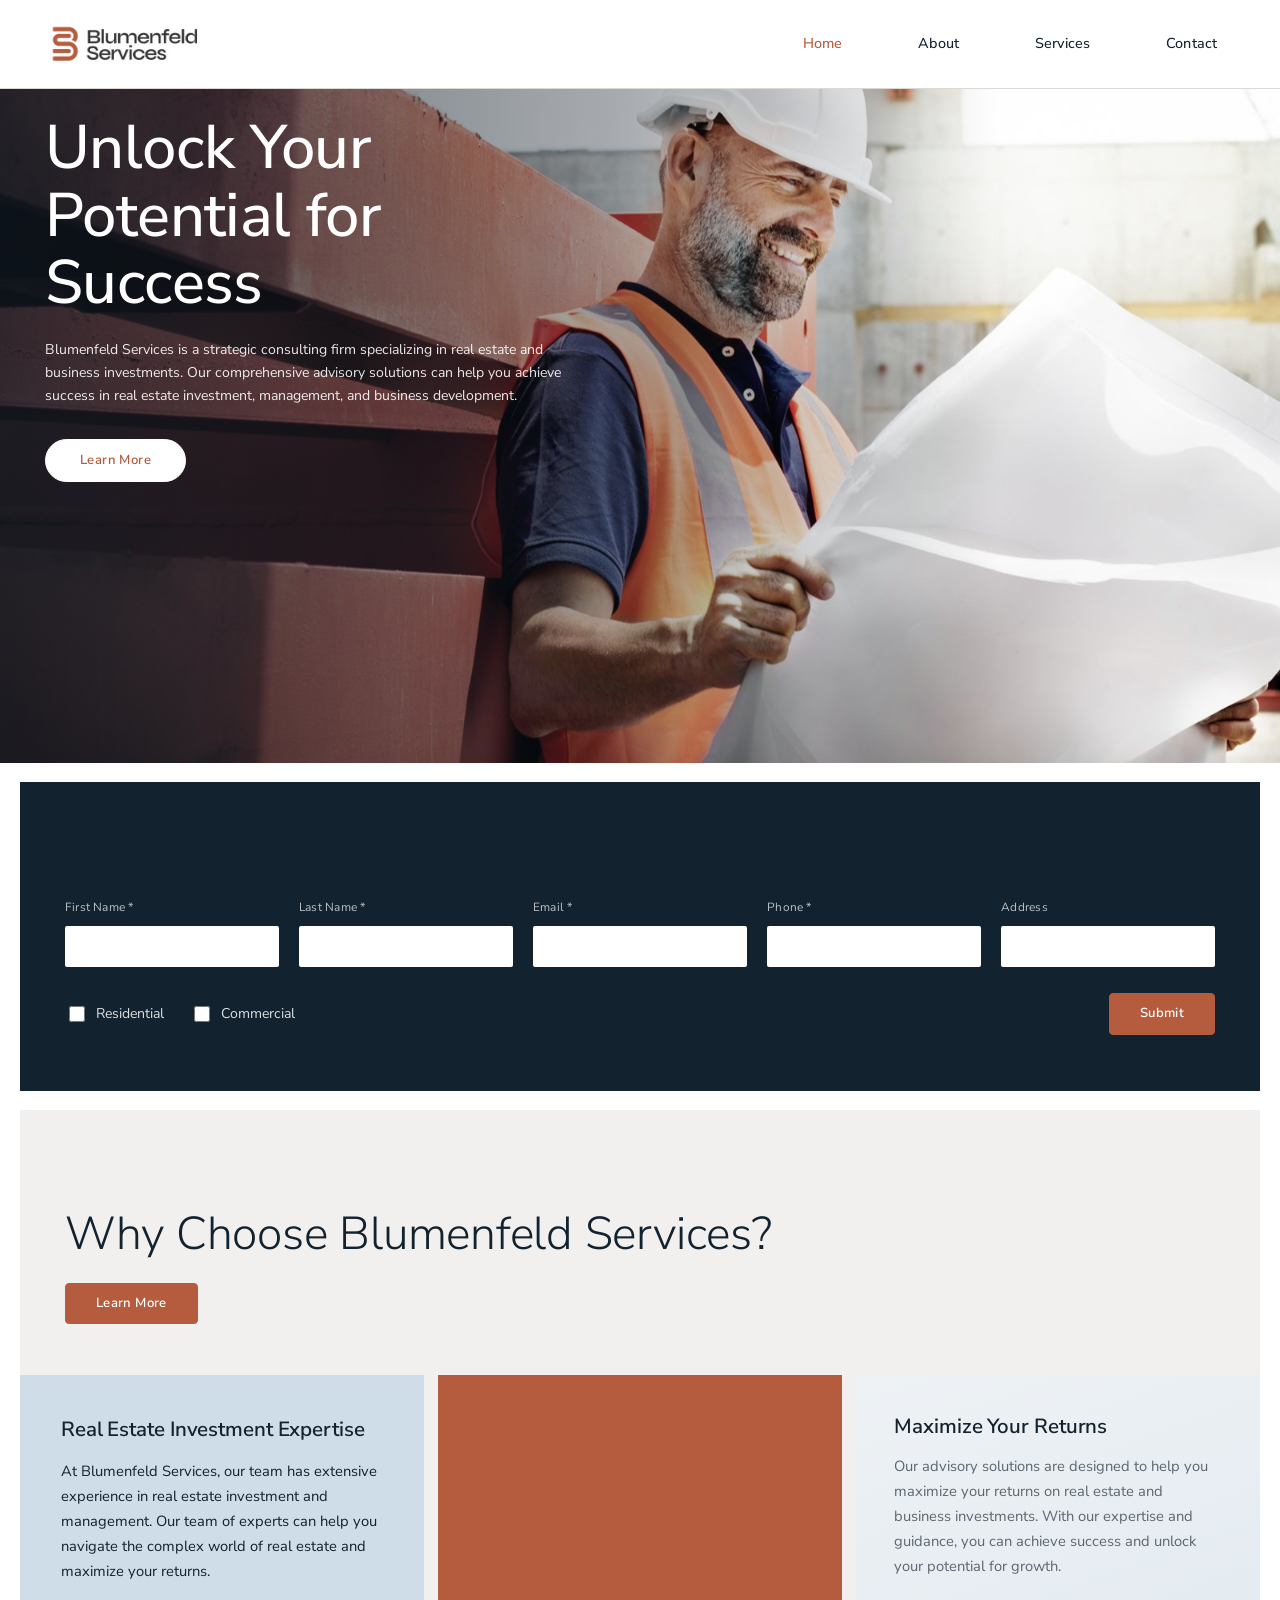
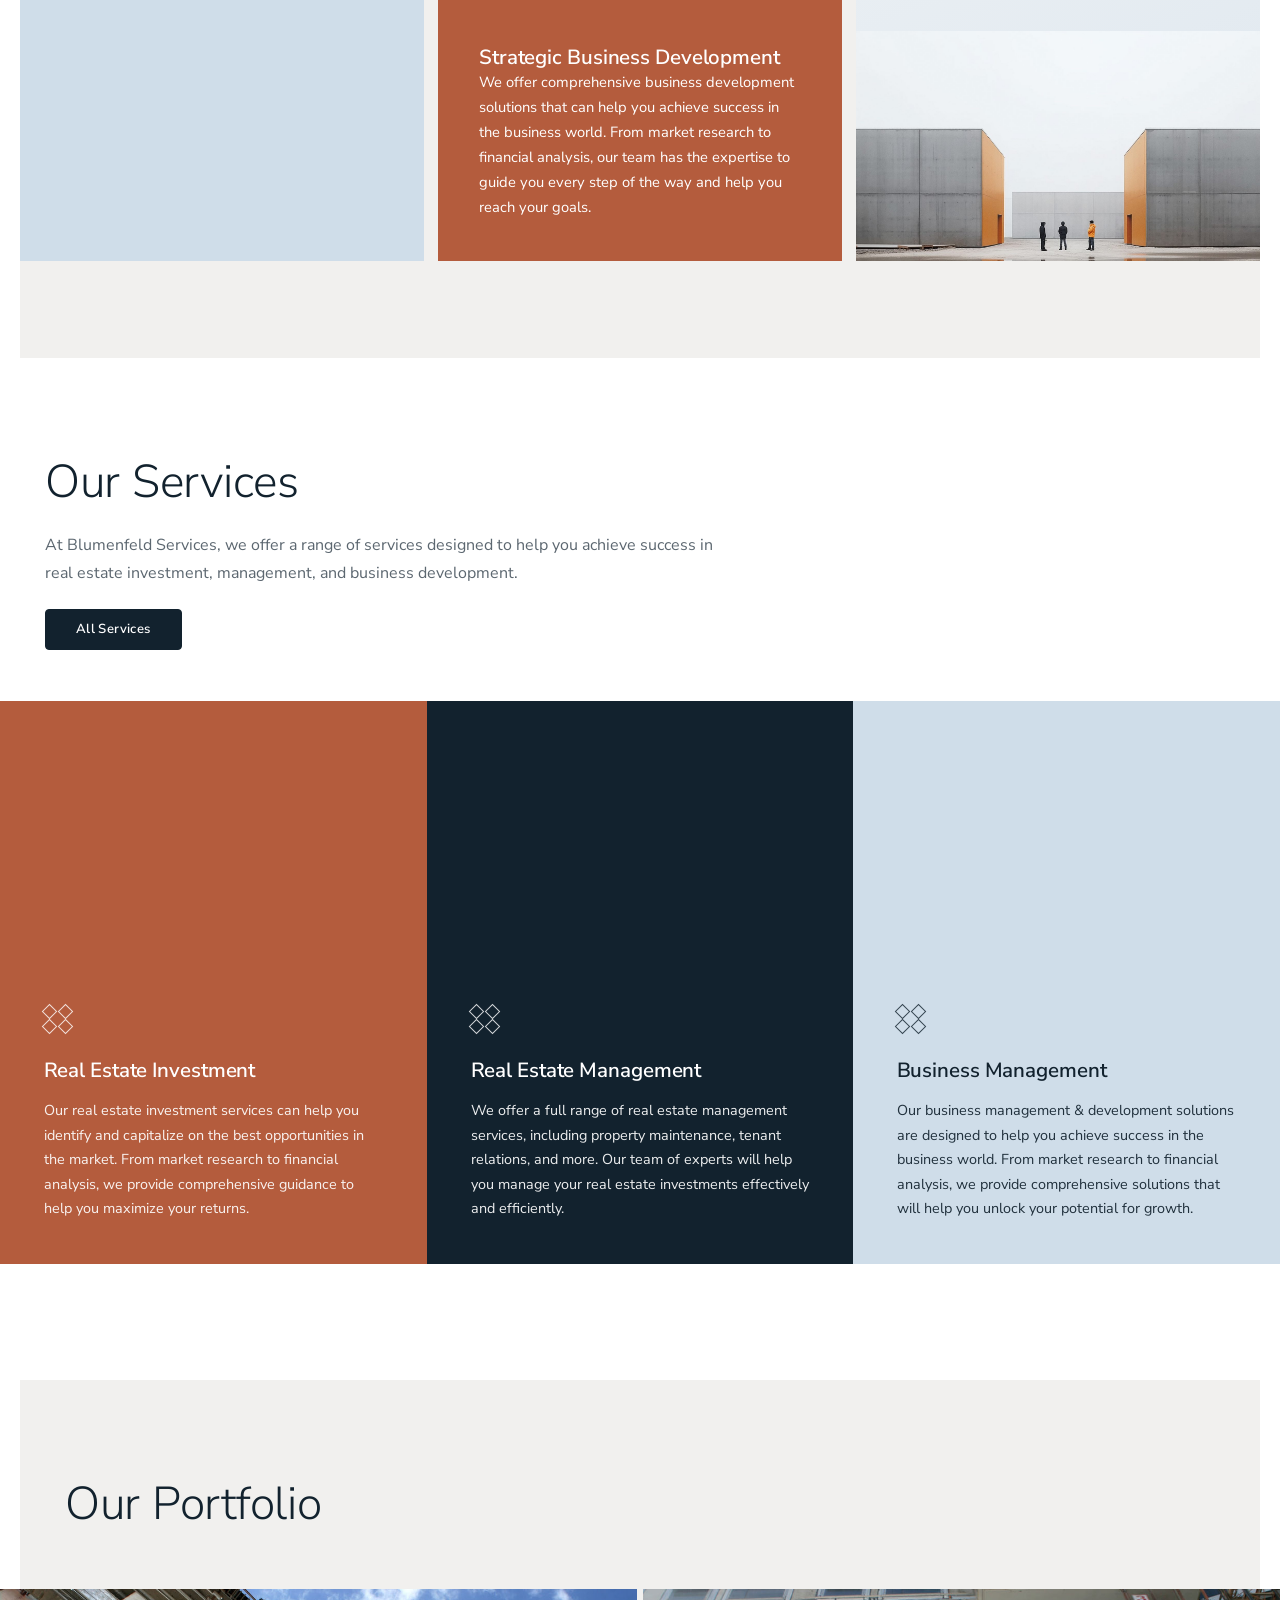
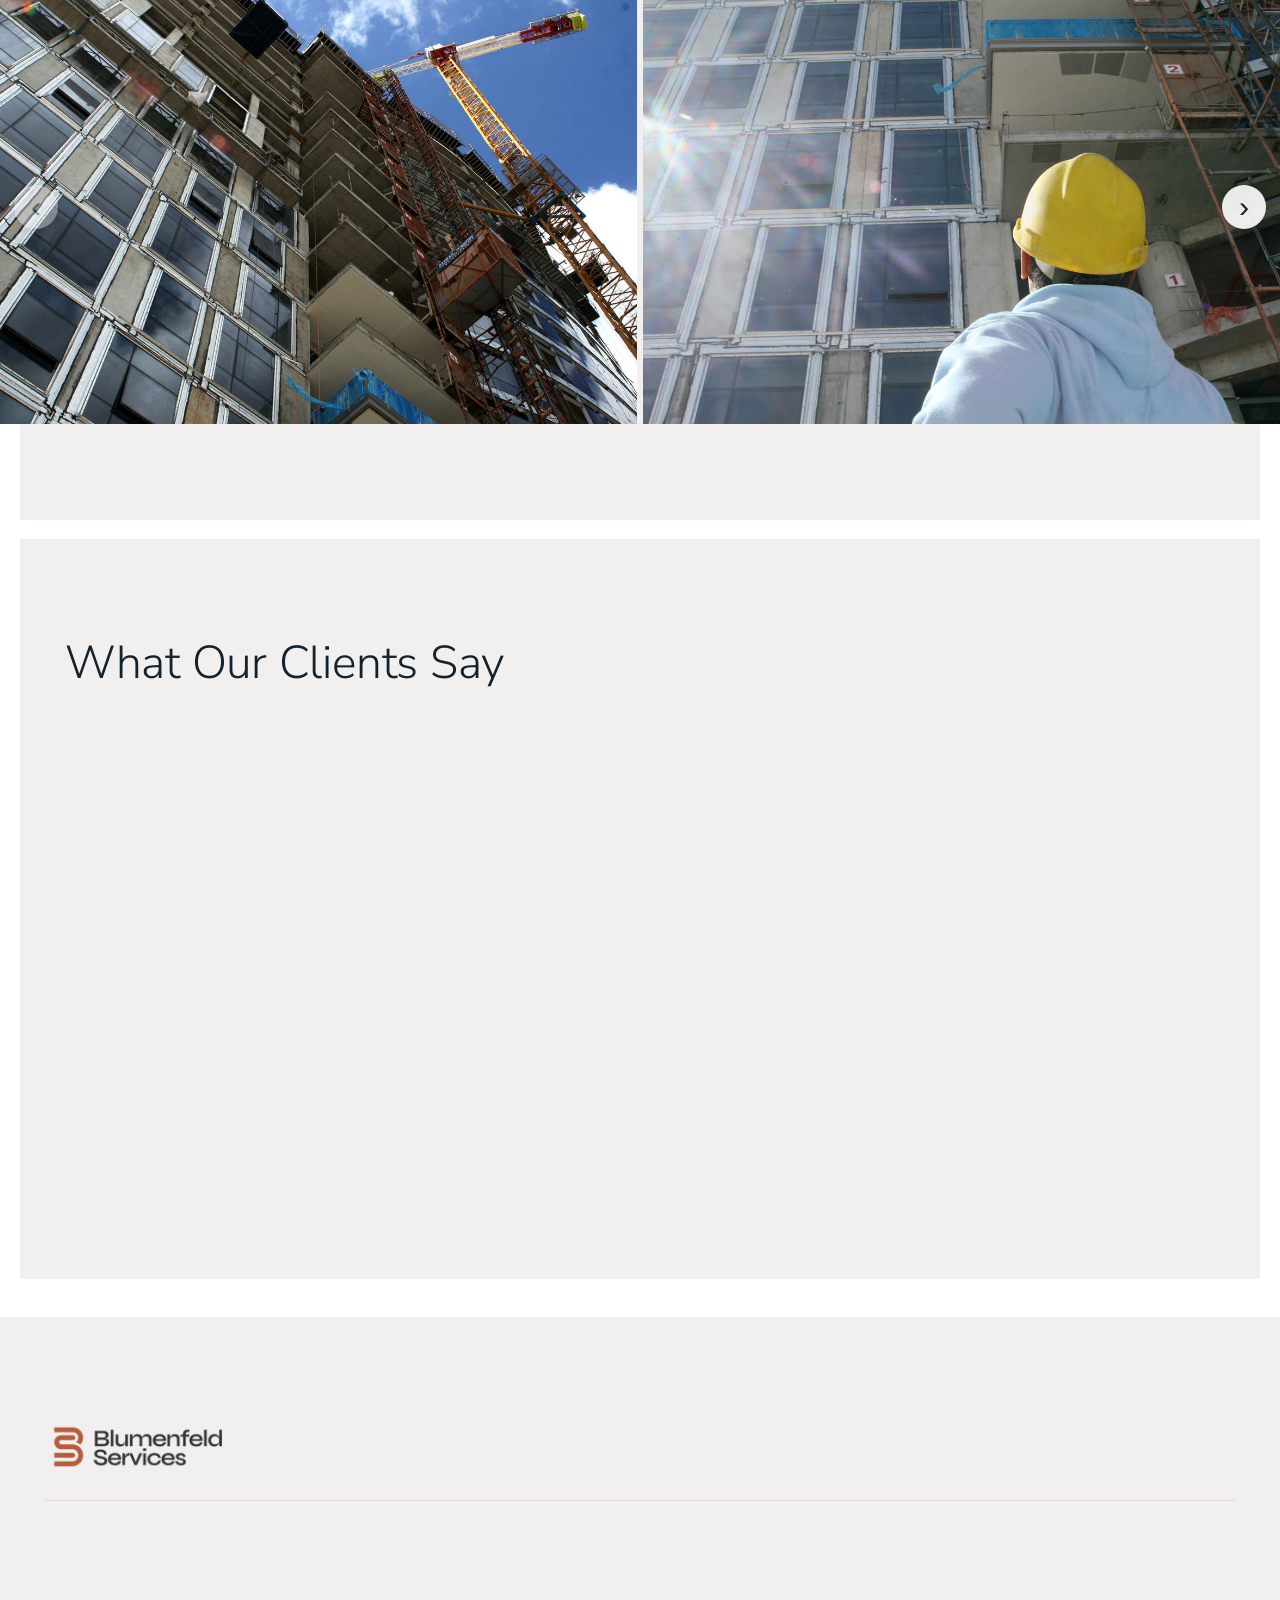
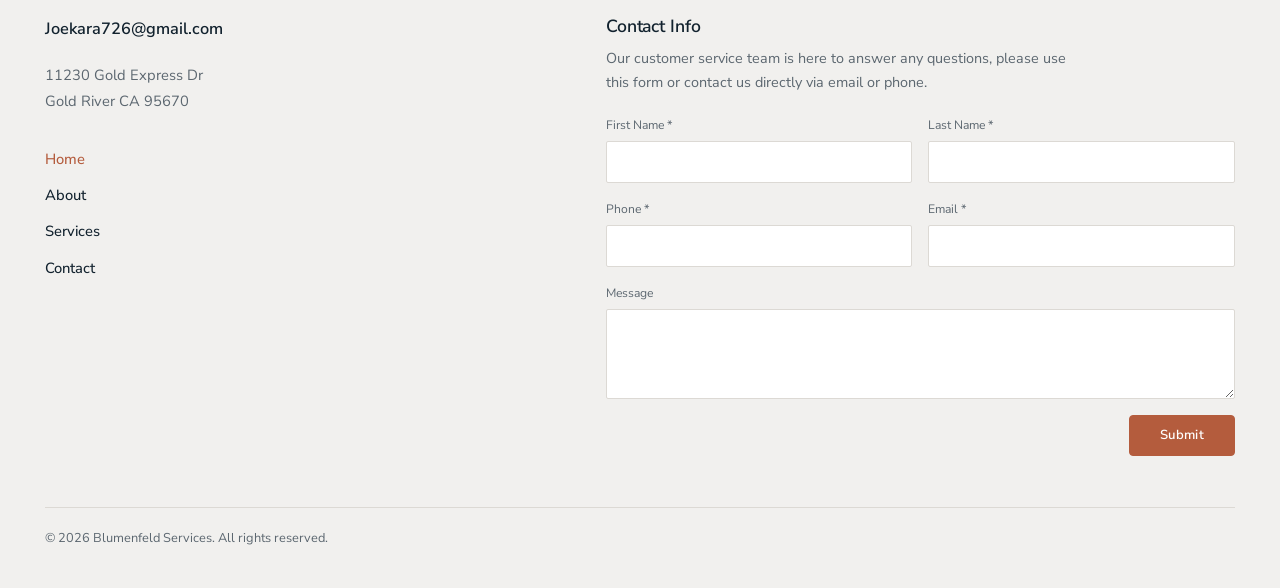
==== v2/index.html @ 8a70fe30 "Initial commit: Blumenfeld Services static site V1 (root), V2 (canonical/final), V3 variants + share" ====
<!DOCTYPE html>
<html lang="en">
<head>
  <meta charset="UTF-8" />
  <meta name="viewport" content="width=device-width, initial-scale=1.0" />
  <title>Blumenfeld Services | Real Estate &amp; Business Consulting</title>
  <meta name="description" content="Blumenfeld Services is a strategic consulting firm specializing in real estate and business investments. Expert guidance built on over 30 years of experience." />
  <link rel="preconnect" href="https://fonts.googleapis.com" />
  <link rel="preconnect" href="https://fonts.gstatic.com" crossorigin />
  <link href="https://fonts.googleapis.com/css2?family=Nunito+Sans:ital,opsz,wght@0,6..12,300;0,6..12,400;0,6..12,600;0,6..12,700;0,6..12,800;1,6..12,400&display=swap" rel="stylesheet" />
  <link rel="stylesheet" href="css/styles.css" />
</head>
<body>

  <header class="site-header">
    <div class="container">
      <a class="brand" href="index.html"><img src="../assets/logo.png" alt="Blumenfeld Services" /></a>
      <button class="nav__toggle" aria-label="Menu"><span></span><span></span><span></span></button>
      <nav class="nav" id="nav">
        <a class="nav__link active" href="index.html">Home</a>
        <a class="nav__link" href="about.html">About</a>
        <a class="nav__link" href="services.html">Services</a>
        <a class="nav__link" href="#contact">Contact</a>
      </nav>
    </div>
  </header>

  <main>

    <!-- Hero -->
    <section class="hero" style="background-image:url('../assets/v2/hero-home.jpg')">
      <div class="hero__ov" aria-hidden="true"></div>
      <div class="container">
        <div class="hero__inner">
          <h1 data-reveal>Unlock Your Potential for Success</h1>
          <p class="hero__sub" data-reveal data-reveal-delay="1">Blumenfeld Services is a strategic consulting firm specializing in real estate and business investments. Our comprehensive advisory solutions can help you achieve success in real estate investment, management, and business development.</p>
          <a class="btn btn--white btn--pill" href="#lead" data-reveal data-reveal-delay="2">Learn More</a>
        </div>
      </div>
    </section>

    <!-- Lead band -->
    <section class="lead-band" id="lead">
      <div class="container">
        <h2 data-reveal>Take the First Step Towards Success</h2>
        <form data-mailto>
          <div class="lead-form">
            <div class="lead-field"><label for="l-fn">First Name *</label><input type="text" id="l-fn" name="First Name" /></div>
            <div class="lead-field"><label for="l-ln">Last Name *</label><input type="text" id="l-ln" name="Last Name" /></div>
            <div class="lead-field"><label for="l-em">Email *</label><input type="email" id="l-em" name="Email" /></div>
            <div class="lead-field"><label for="l-ph">Phone *</label><input type="tel" id="l-ph" name="Phone" /></div>
            <div class="lead-field"><label for="l-ad">Address</label><input type="text" id="l-ad" name="Address" /></div>
          </div>
          <div class="lead-row">
            <div class="lead-checks">
              <label class="lead-check"><input type="checkbox" name="Residential" /> Residential</label>
              <label class="lead-check"><input type="checkbox" name="Commercial" /> Commercial</label>
            </div>
            <button class="btn btn--terra" type="submit">Submit</button>
          </div>
          <div class="form-status"></div>
        </form>
      </div>
    </section>

    <!-- Why Choose -->
    <section class="section section--gray">
      <div class="container">
        <div class="why-head">
          <h2>Why Choose Blumenfeld Services?</h2>
          <a class="btn btn--terra" href="services.html">Learn More</a>
        </div>
        <div class="why-mosaic">
          <div class="why-card why-card--blue" data-reveal>
            <h3>Real Estate Investment Expertise</h3>
            <p>At Blumenfeld Services, our team has extensive experience in real estate investment and management. Our team of experts can help you navigate the complex world of real estate and maximize your returns.</p>
          </div>
          <div class="why-card why-card--terra" data-reveal data-reveal-delay="1">
            <h3>Strategic Business Development</h3>
            <p>We offer comprehensive business development solutions that can help you achieve success in the business world. From market research to financial analysis, our team has the expertise to guide you every step of the way and help you reach your goals.</p>
          </div>
          <div class="why-card why-card--plain" data-reveal data-reveal-delay="2">
            <div class="why-card__txt">
              <h3>Maximize Your Returns</h3>
              <p>Our advisory solutions are designed to help you maximize your returns on real estate and business investments. With our expertise and guidance, you can achieve success and unlock your potential for growth.</p>
            </div>
            <img src="../assets/v2/atrium.jpg" alt="Modern commercial atrium" loading="lazy" />
          </div>
        </div>
      </div>
    </section>

    <!-- Our Services -->
    <section class="section">
      <div class="container">
        <div class="why-head">
          <h2>Our Services</h2>
          <p style="color:var(--muted);max-width:680px;line-height:1.75;margin:0">At Blumenfeld Services, we offer a range of services designed to help you achieve success in real estate investment, management, and business development.</p>
          <a class="btn btn--navy" href="services.html">All Services</a>
        </div>
      </div>
      <div class="svc-blocks">
        <div class="svc-block svc-block--terra" data-reveal>
          <div class="svc-block__icon"><span></span><span></span><span></span><span></span></div>
          <h3>Real Estate Investment</h3>
          <p>Our real estate investment services can help you identify and capitalize on the best opportunities in the market. From market research to financial analysis, we provide comprehensive guidance to help you maximize your returns.</p>
        </div>
        <div class="svc-block svc-block--navy" data-reveal data-reveal-delay="1">
          <div class="svc-block__icon"><span></span><span></span><span></span><span></span></div>
          <h3>Real Estate Management</h3>
          <p>We offer a full range of real estate management services, including property maintenance, tenant relations, and more. Our team of experts will help you manage your real estate investments effectively and efficiently.</p>
        </div>
        <div class="svc-block svc-block--blue" data-reveal data-reveal-delay="2">
          <div class="svc-block__icon"><span></span><span></span><span></span><span></span></div>
          <h3>Business Management</h3>
          <p>Our business management &amp; development solutions are designed to help you achieve success in the business world. From market research to financial analysis, we provide comprehensive solutions that will help you unlock your potential for growth.</p>
        </div>
      </div>
    </section>

    <!-- Our Portfolio -->
    <section class="section section--gray">
      <div class="container">
        <div class="section-head"><h2>Our Portfolio</h2></div>
        <div class="pgallery" data-reveal>
          <div class="pgallery__track">
            <div class="pgallery__slide"><img src="../assets/v2/gallery/gallery-1.jpg" alt="Portfolio" /></div>
            <div class="pgallery__slide"><img src="../assets/v2/gallery/gallery-2.jpg" alt="Portfolio" /></div>
            <div class="pgallery__slide"><img src="../assets/v2/gallery/gallery-3.jpg" alt="Portfolio" /></div>
            <div class="pgallery__slide"><img src="../assets/v2/gallery/gallery-4.jpg" alt="Portfolio" /></div>
            <div class="pgallery__slide"><img src="../assets/v2/gallery/gallery-5.jpg" alt="Portfolio" /></div>
            <div class="pgallery__slide"><img src="../assets/v2/gallery/gallery-6.jpg" alt="Portfolio" /></div>
            <div class="pgallery__slide"><img src="../assets/v2/gallery/gallery-7.jpg" alt="Portfolio" /></div>
            <div class="pgallery__slide"><img src="../assets/v2/gallery/gallery-8.jpg" alt="Portfolio" /></div>
            <div class="pgallery__slide"><img src="../assets/v2/gallery/gallery-9.jpg" alt="Portfolio" /></div>
          </div>
          <button class="pgallery__btn pgallery__btn--prev" aria-label="Previous">&#8249;</button>
          <button class="pgallery__btn pgallery__btn--next" aria-label="Next">&#8250;</button>
        </div>
      </div>
    </section>

    <!-- What Our Clients Say -->
    <section class="section section--gray">
      <div class="container">
        <div class="section-head"><h2>What Our Clients Say</h2></div>
        <div class="testi-grid">
          <div class="testi-card testi-card--navy" data-reveal>
            <p>"Blumenfeld Services helped me achieve great success in real estate investment. Their expertise and guidance were invaluable."</p>
            <cite>Jared K. | Roseville, CA</cite>
          </div>
          <div class="testi-card testi-card--blue" data-reveal data-reveal-delay="1">
            <p>"Blumenfeld Services provided me with the strategic business development solutions I needed to grow my business. I highly recommend them."</p>
            <cite>Kelly V. | San Francisco, CA</cite>
          </div>
          <div class="testi-card testi-card--terra" data-reveal data-reveal-delay="2">
            <p>"Blumenfeld Services is the best in the business. Their real estate management solutions helped me maximize my returns and minimize my stress."</p>
            <cite>Jason T. | Sacramento, CA</cite>
          </div>
        </div>
      </div>
    </section>

  </main>

  <footer class="site-footer" id="contact">
    <div class="container">
      <div class="footer-logobar">
        <a class="brand" href="index.html"><img src="../assets/logo.png" alt="Blumenfeld Services" /></a>
      </div>
      <div class="footer-grid-wrap">
        <div class="footer-grid">
          <div class="footer-left">
            <a class="fmail" href="mailto:Joekara726@gmail.com">Joekara726@gmail.com</a>
            <address>11230 Gold Express Dr<br>Gold River CA 95670</address>
            <nav class="footer-nav" aria-label="Footer navigation">
              <a class="active" href="index.html">Home</a>
              <a href="about.html">About</a>
              <a href="services.html">Services</a>
              <a href="#contact">Contact</a>
            </nav>
          </div>
          <div class="footer-right">
            <h4>Contact Info</h4>
            <p>Our customer service team is here to answer any questions, please use this form or contact us directly via email or phone.</p>
            <form class="fform" data-mailto>
              <div class="ff"><label for="f-fn">First Name *</label><input type="text" id="f-fn" name="First Name" /></div>
              <div class="ff"><label for="f-ln">Last Name *</label><input type="text" id="f-ln" name="Last Name" /></div>
              <div class="ff"><label for="f-ph">Phone *</label><input type="tel" id="f-ph" name="Phone" /></div>
              <div class="ff"><label for="f-em">Email *</label><input type="email" id="f-em" name="Email" /></div>
              <div class="ff ff--full"><label for="f-ms">Message</label><textarea id="f-ms" name="Message" rows="3"></textarea></div>
              <div class="fform__submit"><button class="btn btn--terra" type="submit">Submit</button></div>
              <div class="form-status"></div>
            </form>
          </div>
        </div>
        <div class="footer-bottom">&copy; 2026 Blumenfeld Services. All rights reserved.</div>
      </div>
    </div>
  </footer>

  <script src="../js/main.js" defer></script>
</body>
</html>
---- v2/css/styles.css ----
/* ================================================
   Blumenfeld Services — V2 Faithful Match
   Replicates live blumenfeldservices.com (Wix)
   Nunito Sans (Avenir substitute) · color-block mosaic
   ================================================ */

:root {
  --navy:   #12222E;
  --navy-2: #1d3a4f;
  --terra:  #B45C3D;
  --terra-d:#9c4a30;
  --blue:   #CFDDE9;
  --blue-d: #b9cdde;
  --gray:   #F1F0EE;
  --white:  #FFFFFF;
  --text:   #2b3640;
  --muted:  #5c6770;
  --line:   #dcd9d4;

  --font: "Nunito Sans", "Avenir Next", Avenir, -apple-system, BlinkMacSystemFont, "Segoe UI", sans-serif;

  --max-w: 1800px;
  --px: clamp(24px, 3.5vw, 52px);
  --py: clamp(64px, 7.5vw, 104px);
}

/* ---- Reset ---- */
*, *::before, *::after { box-sizing: border-box; }
html { scroll-behavior: smooth; }
body {
  margin: 0;
  font-family: var(--font);
  color: var(--text);
  background: var(--white);
  line-height: 1.65;
  font-size: 16px;
  font-weight: 400;
  -webkit-font-smoothing: antialiased;
  -moz-osx-font-smoothing: grayscale;
  overflow-x: hidden;
}
h1,h2,h3,h4 { font-family: var(--font); font-weight: 300; line-height: 1.2; margin: 0 0 .5em; color: var(--navy); letter-spacing: -.005em; }
h1 { font-size: clamp(2.6rem, 5.6vw, 4.5rem); }   /* real hero 72px */
h2 { font-size: clamp(1.9rem, 3.6vw, 3rem); }      /* real 48px */
h3 { font-size: clamp(1.15rem, 1.6vw, 1.5rem); font-weight: 600; }  /* real 24px */
p  { margin: 0 0 1rem; }
a  { color: var(--terra); text-decoration: none; }
img { max-width: 100%; display: block; }

/* ---- Layout ---- */
.container { max-width: var(--max-w); margin: 0 auto; padding-left: var(--px); padding-right: var(--px); }
.section { padding: var(--py) 0; }
.section--gray { background: var(--gray); margin-top: clamp(12px, 1.5vw, 20px); margin-left: 20px; margin-right: 20px; }
.section--navy { background: var(--navy); margin-top: clamp(12px, 1.5vw, 20px); margin-left: 20px; margin-right: 20px; }
/* Only apply white text to direct section content, not nested color cards */
.section--navy > .container > h2,
.section--navy > .container > h3,
.section--navy > .container > p,
.section--navy > .container > .section-head h2,
.section--navy > .container > .section-head p { color: #fff; }

.section-head { margin-bottom: clamp(36px, 4.5vw, 60px); }
.section-head h2 { margin: 0 0 18px; }
.section-head p { color: var(--muted); max-width: 720px; margin: 0; line-height: 1.75; }

/* ---- Buttons ---- */
.btn {
  display: inline-flex; align-items: center; justify-content: center; gap: 8px;
  font-family: var(--font); font-weight: 600; font-size: .82rem;
  letter-spacing: .03em; padding: 13px 30px; border: 1.5px solid transparent;
  cursor: pointer; text-decoration: none; white-space: nowrap; line-height: 1;
  border-radius: 4px; transition: background .2s ease, color .2s ease, border-color .2s ease;
}
.btn--terra { background: var(--terra); color: #fff; border-color: var(--terra); }
.btn--terra:hover { background: var(--terra-d); border-color: var(--terra-d); }
.btn--navy  { background: var(--navy); color: #fff; border-color: var(--navy); }
.btn--navy:hover { background: var(--navy-2); border-color: var(--navy-2); }
.btn--outline-light { background: transparent; border-color: rgba(255,255,255,.85); color: #fff; }
.btn--outline-light:hover { background: #fff; color: var(--navy); }
.btn--white { background: #fff; border-color: #fff; color: var(--terra); }
.btn--white:hover { background: var(--gray); border-color: var(--gray); }
.btn--pill { border-radius: 40px; padding: 14px 34px; }

/* ---- Header ---- */
.site-header {
  position: sticky; top: 0; z-index: 100;
  background: #fff; box-shadow: 0 1px 0 var(--line);
}
.site-header .container { display: flex; align-items: center; justify-content: space-between; min-height: 88px; padding-top: 12px; padding-bottom: 12px; }
.brand img { height: 50px; width: auto; display: block; }
.nav { display: flex; align-items: center; gap: 40px; }
.nav__link {
  font-family: var(--font); font-weight: 500; font-size: .9rem; letter-spacing: .01em;
  color: var(--navy); padding: 9px 18px; text-decoration: none;
  transition: color .15s ease;
}
.nav__link:hover { color: var(--terra); }
.nav__link.active { color: var(--terra); }
.nav__toggle { display: none; background: none; border: none; cursor: pointer; padding: 10px; }
.nav__toggle span { display: block; width: 22px; height: 2px; background: var(--navy); margin: 5px 0; transition: all .2s ease; }

/* ---- Hero ---- */
.hero {
  position: relative; display: flex; align-items: flex-start;
  padding-top: clamp(20px, 3vh, 36px);
  min-height: clamp(500px, 75vh, 720px);
  background-size: cover; background-position: 60% 20%;
  background-attachment: scroll; overflow: hidden;
}
.hero--page { min-height: clamp(320px, 45vh, 440px); padding-top: clamp(40px, 7vh, 80px); }
.hero--page .hero__inner { max-width: 900px; }
.hero--page h1 { font-size: clamp(2.2rem, 4.4vw, 3.6rem); }
/* About page: warm cream overlay, navy text */
.hero--light .hero__ov { background: linear-gradient(90deg, rgba(252,243,228,.88) 0%, rgba(252,243,228,.65) 45%, rgba(252,243,228,.20) 80%); }
.hero--light h1 { color: var(--navy) !important; opacity: 1 !important; font-weight: 400; }
.hero--light .hero__sub { color: var(--text) !important; opacity: 1 !important; }
.hero__ov {
  position: absolute; inset: 0;
  background: linear-gradient(90deg, rgba(12,22,32,.68) 0%, rgba(12,22,32,.32) 50%, transparent 78%);
}
.hero .container { position: relative; z-index: 2; width: 100%; }
.hero__inner { max-width: 560px; }
.hero h1 { color: #fff; font-weight: 500; font-size: clamp(2.6rem, 4.8vw, 4.2rem); line-height: 1.1; letter-spacing: -.01em; margin-bottom: 20px; }
.hero__sub { color: rgba(255,255,255,.90); font-size: clamp(.875rem, 1.1vw, 1rem); max-width: 520px; margin-bottom: 32px; line-height: 1.65; }

/* ---- Lead band (navy inline form) ---- */
.lead-band { background: var(--navy); padding: clamp(36px, 4.5vw, 56px) 0; margin-top: clamp(12px, 1.5vw, 20px); margin-left: 20px; margin-right: 20px; }
.lead-band h2 { color: #fff; font-size: clamp(1.1rem, 1.8vw, 1.6rem); font-weight: 300; margin-bottom: 32px; }
.lead-form { display: grid; grid-template-columns: repeat(5, 1fr); gap: 20px; margin-bottom: 26px; }
.lead-field label { display: block; font-size: .74rem; color: rgba(255,255,255,.72); margin-bottom: 9px; letter-spacing: .02em; }
.lead-field input {
  width: 100%; background: #fff; border: 1px solid rgba(255,255,255,.3);
  color: var(--navy); padding: 10px 12px; font-family: var(--font); font-size: .88rem;
  border-radius: 2px;
}
.lead-field input:focus { outline: none; border-bottom-color: var(--terra); }
.lead-row { display: flex; align-items: center; justify-content: space-between; flex-wrap: wrap; gap: 18px; }
.lead-checks { display: flex; gap: 26px; }
.lead-check { display: flex; align-items: center; gap: 8px; color: rgba(255,255,255,.85); font-size: .88rem; }
.lead-check input { accent-color: var(--terra); width: 16px; height: 16px; }

/* ---- Why mosaic (home) ---- */
.why-head { display: flex; flex-direction: column; gap: 22px; align-items: flex-start; margin-bottom: clamp(34px, 4vw, 52px); }
.why-head .btn--terra { border-radius: 4px; }
.why-head h2 { margin: 0; }
.why-mosaic {
  display: grid; grid-template-columns: repeat(3, 1fr); gap: 14px; align-items: stretch;
  width: 100vw; margin-left: calc(50% - 50vw); padding: 0 20px;
}
.why-card {
  padding: clamp(36px, 3.2vw, 52px);
  min-height: clamp(460px, 38vw, 620px);
  display: flex; flex-direction: column;
}
.why-card h3 { font-weight: 600; margin-bottom: 16px; line-height: 1.3; }
.why-card p { font-size: .92rem; line-height: 1.7; margin: 0; }
.why-card--blue { background: var(--blue); color: var(--navy); }
.why-card--blue h3 { color: var(--navy); }
.why-card--terra { background: var(--terra); color: #fff; justify-content: flex-end; }
.why-card--terra h3 { color: #fff; margin-bottom: 0; }
.why-card--plain { padding: 0; background: linear-gradient(160deg, #eef2f5, #dde6ee); }
.why-card--plain .why-card__txt { padding: clamp(34px, 3vw, 50px) clamp(34px, 3vw, 50px) 0; }
.why-card--plain h3 { color: var(--navy); margin-bottom: 14px; }
.why-card--plain p { color: var(--muted); }
.why-card--plain img { width: 100%; margin-top: auto; height: clamp(180px, 18vw, 240px); object-fit: cover; }

/* ---- Services 3-block (home) ---- */
.svc-blocks { display: grid; grid-template-columns: repeat(3, 1fr); }
.svc-block { padding: clamp(34px, 3.4vw, 56px); min-height: clamp(460px, 44vw, 640px); display: flex; flex-direction: column; justify-content: flex-end; }
.svc-block--terra { background: var(--terra); color: #fff; }
.svc-block--navy  { background: var(--navy); color: #fff; }
.svc-block--blue  { background: var(--blue); color: var(--navy); }
.svc-block__icon { display: grid; grid-template-columns: 1fr 1fr; gap: 4px; width: 28px; margin-bottom: 26px; opacity: .8; }
.svc-block__icon span { width: 11px; height: 11px; border: 1.5px solid currentColor; transform: rotate(45deg); background: transparent; }
.svc-block h3 { margin-bottom: 16px; font-weight: 600; }
.svc-block--terra h3, .svc-block--navy h3 { color: #fff; }
.svc-block--blue h3 { color: var(--navy); }
.svc-block p { font-size: .9rem; line-height: 1.7; margin: 0; opacity: .92; }

/* ---- Portfolio gallery (2-up full-bleed slider) ---- */
.pgallery {
  position: relative; overflow: hidden;
  width: 100vw; margin-left: calc(50% - 50vw);
}
.pgallery__track {
  display: flex; gap: 6px;
  transition: transform .48s cubic-bezier(.4,0,.2,1);
  transform: translateX(var(--pg-offset, 0px));
  will-change: transform;
}
.pgallery__slide { flex: 0 0 calc(50vw - 3px); }
.pgallery__slide img { width: 100%; height: clamp(300px, 34vw, 460px); object-fit: cover; display: block; }
.pgallery__btn {
  position: absolute; top: 50%; transform: translateY(-50%);
  background: rgba(255,255,255,.9); border: none; cursor: pointer;
  width: 44px; height: 44px; border-radius: 50%;
  font-size: 1.9rem; line-height: 1; display: flex; align-items: center; justify-content: center;
  color: var(--navy); box-shadow: 0 2px 12px rgba(0,0,0,.15);
  transition: background .18s; z-index: 2;
}
.pgallery__btn:hover { background: #fff; }
.pgallery__btn--prev { left: 14px; }
.pgallery__btn--next { right: 14px; }

/* ---- Testimonials mosaic ---- */
.testi-grid {
  display: grid; grid-template-columns: repeat(3, 1fr); gap: 14px; align-items: stretch;
  /* break out of section--gray's 20px side margins to go nearly edge-to-edge */
  margin-left: -20px; margin-right: -20px;
}
.testi-card { padding: clamp(34px, 3vw, 48px); display: flex; flex-direction: column; }
.testi-card p { font-size: clamp(1rem, 1.2vw, 1.25rem); line-height: 1.72; margin: 0 0 14px; }
.testi-card cite { font-style: normal; font-size: .8rem; font-weight: 600; opacity: .8; }
/* Navy: tall, content at bottom */
.testi-card--navy  { background: var(--navy); color: #fff; min-height: clamp(380px,34vw,500px); justify-content: flex-end; }
/* Blue: short, content at top, aligned to bottom of row via grid align-items:end */
.testi-card--blue  { background: var(--blue); color: var(--navy); min-height: clamp(240px,22vw,320px); justify-content: flex-start; }
/* Terra: tall, content at bottom */
.testi-card--terra { background: var(--terra); color: #fff; min-height: clamp(380px,34vw,500px); justify-content: flex-end; }
.testi-card--terra p { font-size: clamp(1.1rem, 1.4vw, 1.4rem); line-height: 1.55; }

/* ---- About: story band ---- */
.story-band { background: var(--navy); }
.story-band p { color: rgba(255,255,255,.86) !important; font-size: 1.02rem; line-height: 1.85; max-width: 880px; margin: 0 0 1rem; }

/* ---- About/Services: card grid (2x2) ---- */
.cardgrid { display: grid; grid-template-columns: 1fr 1fr; gap: 20px; }
/* About page: solid blue cards */
.cardgrid--blue .bcard { background: var(--blue); border: none; }
/* Services page: white cards with subtle border */
.cardgrid--white .bcard { background: #fff; border: 1px solid var(--line); box-shadow: 0 1px 4px rgba(0,0,0,.06); }
.bcard { color: var(--navy); padding: clamp(32px, 3.2vw, 50px); min-height: clamp(260px, 26vw, 360px); display: flex; flex-direction: column; background: var(--blue); }
.bcard__top { display: flex; align-items: flex-start; justify-content: space-between; gap: 16px; margin-bottom: 16px; }
.bcard h3 { margin: 0; font-weight: 600; color: var(--navy); line-height: 1.3; }
.bcard__stars { color: var(--terra); font-size: .85rem; letter-spacing: 2px; flex-shrink: 0; }
.bcard p { font-size: .93rem; line-height: 1.72; margin: 0; color: #3a4651; }

/* ---- About: image band ---- */
.image-band {
  height: clamp(200px, 26vw, 340px);
  background-size: cover; background-position: center; background-attachment: scroll;
  background-color: #858585;
  position: relative;
}
.image-band::after {
  content: ''; position: absolute; inset: 0;
  background: rgba(100,100,100,.55);
}

/* ---- About: careers ---- */
.careers-grid { display: grid; grid-template-columns: 1fr 1fr; gap: clamp(32px, 5vw, 72px); }
.career h3 { font-weight: 600; margin-bottom: 14px; }
.career p { color: var(--muted); font-size: .94rem; line-height: 1.75; margin-bottom: 14px; }
.career a { color: var(--terra); font-weight: 600; font-size: .9rem; }

/* ---- Services: dark service mosaic ---- */
.svc-mosaic { display: grid; grid-template-columns: repeat(3, 1fr); gap: 20px; }
.smcard { padding: clamp(32px, 3.2vw, 50px); min-height: clamp(260px, 22vw, 340px); display: flex; flex-direction: column; }
.smcard__icon { display: grid; grid-template-columns: 1fr 1fr; gap: 3px; width: 24px; margin-bottom: 22px; opacity: .8; }
.smcard__icon span { width: 9px; height: 9px; border: 1.5px solid currentColor; transform: rotate(45deg); background: transparent; }
.smcard h3 { font-weight: 600; margin-bottom: 12px; }
.smcard p { font-size: .89rem; line-height: 1.65; margin: 0; opacity: .92; }
.smcard--blue  { background: var(--blue); color: var(--navy) !important; }
.smcard--blue h3, .smcard--blue p { color: var(--navy) !important; }
.smcard--navy  { background: #16303f; color: #fff; }
.smcard--navy h3 { color: #fff; }
.smcard--terra { background: var(--terra); color: #fff; }
.smcard--terra h3 { color: #fff; }

/* ---- Footer (light) ---- */
.site-footer { background: var(--gray); padding: clamp(48px, 6vw, 80px) 0 clamp(28px, 3vw, 44px); margin-top: clamp(24px, 3vw, 48px); }
.site-footer .container { padding-top: 0; }

/* Footer logo bar (mirrors header) */
.footer-logobar {
  display: flex; align-items: center; justify-content: flex-start;
  padding: clamp(16px, 2vw, 24px) 0;
  margin-bottom: clamp(32px, 4vw, 52px);
  border-bottom: 1px solid var(--line);
}
.footer-logobar .brand img { height: 58px; width: auto; display: block; }
.footer-topnav { display: flex; align-items: center; gap: 36px; }
.footer-topnav a { font-size: .9rem; font-weight: 500; color: var(--navy); text-decoration: none; transition: color .15s; }
.footer-topnav a:hover { color: var(--terra); }
.footer-topnav a.active { color: var(--terra); }

/* Footer content area */
.footer-grid-wrap { padding-top: clamp(40px, 5vw, 64px); }
.footer-grid { display: grid; grid-template-columns: 1fr 1.3fr; gap: clamp(40px, 6vw, 96px); }
.footer-left a.fmail { color: var(--navy); font-weight: 600; font-size: 1.02rem; display: inline-block; margin-bottom: 20px; }
.footer-left address { font-style: normal; color: var(--muted); font-size: .92rem; line-height: 1.75; margin-bottom: 32px; }
.footer-nav { display: flex; flex-direction: column; gap: 12px; }
.footer-nav a { color: var(--navy); font-size: .92rem; font-weight: 500; }
.footer-nav a:hover { color: var(--terra); }
.footer-nav a.active { color: var(--terra); }

.footer-right h4 { font-weight: 600; font-size: 1.1rem; margin-bottom: 10px; }
.footer-right > p { color: var(--muted); font-size: .9rem; margin-bottom: 20px; max-width: 460px; }
.fform { display: grid; grid-template-columns: 1fr 1fr; gap: 16px; }
.fform .ff { display: flex; flex-direction: column; gap: 6px; }
.fform .ff--full { grid-column: 1 / -1; }
.fform label { font-size: .76rem; color: var(--muted); }
.fform input, .fform textarea {
  background: #fff; border: 1px solid var(--line); border-radius: 2px;
  padding: 10px 12px; font-family: var(--font); font-size: .92rem; color: var(--text);
}
.fform input:focus, .fform textarea:focus { outline: none; border-color: var(--terra); }
.fform textarea { resize: vertical; min-height: 90px; }
.fform__submit { grid-column: 1 / -1; display: flex; justify-content: flex-end; }
.form-status { display: none; }
.footer-bottom { margin-top: clamp(36px, 4vw, 56px); padding-top: 20px; border-top: 1px solid var(--line); font-size: .8rem; color: var(--muted); }

/* ---- Responsive ---- */
@media (max-width: 980px) {
  .lead-form { grid-template-columns: repeat(2, 1fr); }
  .why-mosaic { grid-template-columns: 1fr; }
  .why-card { min-height: auto; }
  .why-card--terra { margin-top: 0; padding-bottom: clamp(26px,2.8vw,40px); justify-content: flex-start; }
  .why-card--terra h3 { margin-bottom: 12px; }
  .svc-blocks { grid-template-columns: 1fr; }
  .svc-block { min-height: auto; padding: clamp(28px,3vw,44px); }
  .testi-grid { grid-template-columns: 1fr; }
  .testi-card { margin-top: 0 !important; min-height: auto; }
  .testi-card--navy { justify-content: flex-start; }
  .svc-mosaic { grid-template-columns: 1fr 1fr; }
  .smcard { min-height: auto; }
  .footer-grid { grid-template-columns: 1fr; }
  .bcard { min-height: auto; }
}
@media (max-width: 760px) {
  /* Stronger overlay on mobile — image is full width, text needs contrast */
  .hero__ov { background: linear-gradient(160deg, rgba(12,22,32,.80) 0%, rgba(12,22,32,.60) 60%, rgba(12,22,32,.20) 100%); }
  .hero { background-position: center 20%; }
  .hero--light .hero__ov { background: linear-gradient(160deg, rgba(252,243,228,.90) 0%, rgba(252,243,228,.70) 60%, rgba(252,243,228,.30) 100%); }
  .nav {
    position: absolute; top: 76px; left: 0; right: 0; flex-direction: column; align-items: stretch;
    background: #fff; border-bottom: 1px solid var(--line); box-shadow: 0 8px 24px rgba(0,0,0,.08);
    max-height: 0; overflow: hidden; gap: 0;  transition: max-height .3s ease;
  }
  .nav.is-open { max-height: 360px; }
  .nav__link { padding: 15px var(--px); border-top: 1px solid var(--line); }
  .nav__toggle { display: block; }
  .cardgrid { grid-template-columns: 1fr; }
  .careers-grid { grid-template-columns: 1fr; }
  .pgallery__slide { flex: 0 0 calc(100vw - 6px); }
  .pgallery__slide img { height: clamp(220px, 56vw, 340px); }
  .svc-mosaic { grid-template-columns: 1fr; }
  .fform { grid-template-columns: 1fr; }
  /* background-attachment already scroll — no override needed */
}
@media (max-width: 520px) {
  .lead-form { grid-template-columns: 1fr; }
  .lead-checks { flex-direction: column; gap: 12px; }
}

/* ---- Scroll reveal (Wix animation-slide / animation-fade) ---- */
[data-reveal] {
  opacity: 0;
  transform: translateY(34px);
  transition: opacity .7s ease, transform .7s cubic-bezier(.22, .61, .36, 1);
  will-change: opacity, transform;
}
[data-reveal].is-in { opacity: 1; transform: none; }
[data-reveal][data-reveal-delay="1"] { transition-delay: .1s; }
[data-reveal][data-reveal-delay="2"] { transition-delay: .2s; }
[data-reveal][data-reveal-delay="3"] { transition-delay: .3s; }

@media (prefers-reduced-motion: reduce) {
  [data-reveal] { opacity: 1; transform: none; transition: none; }
  html { scroll-behavior: auto; }
}
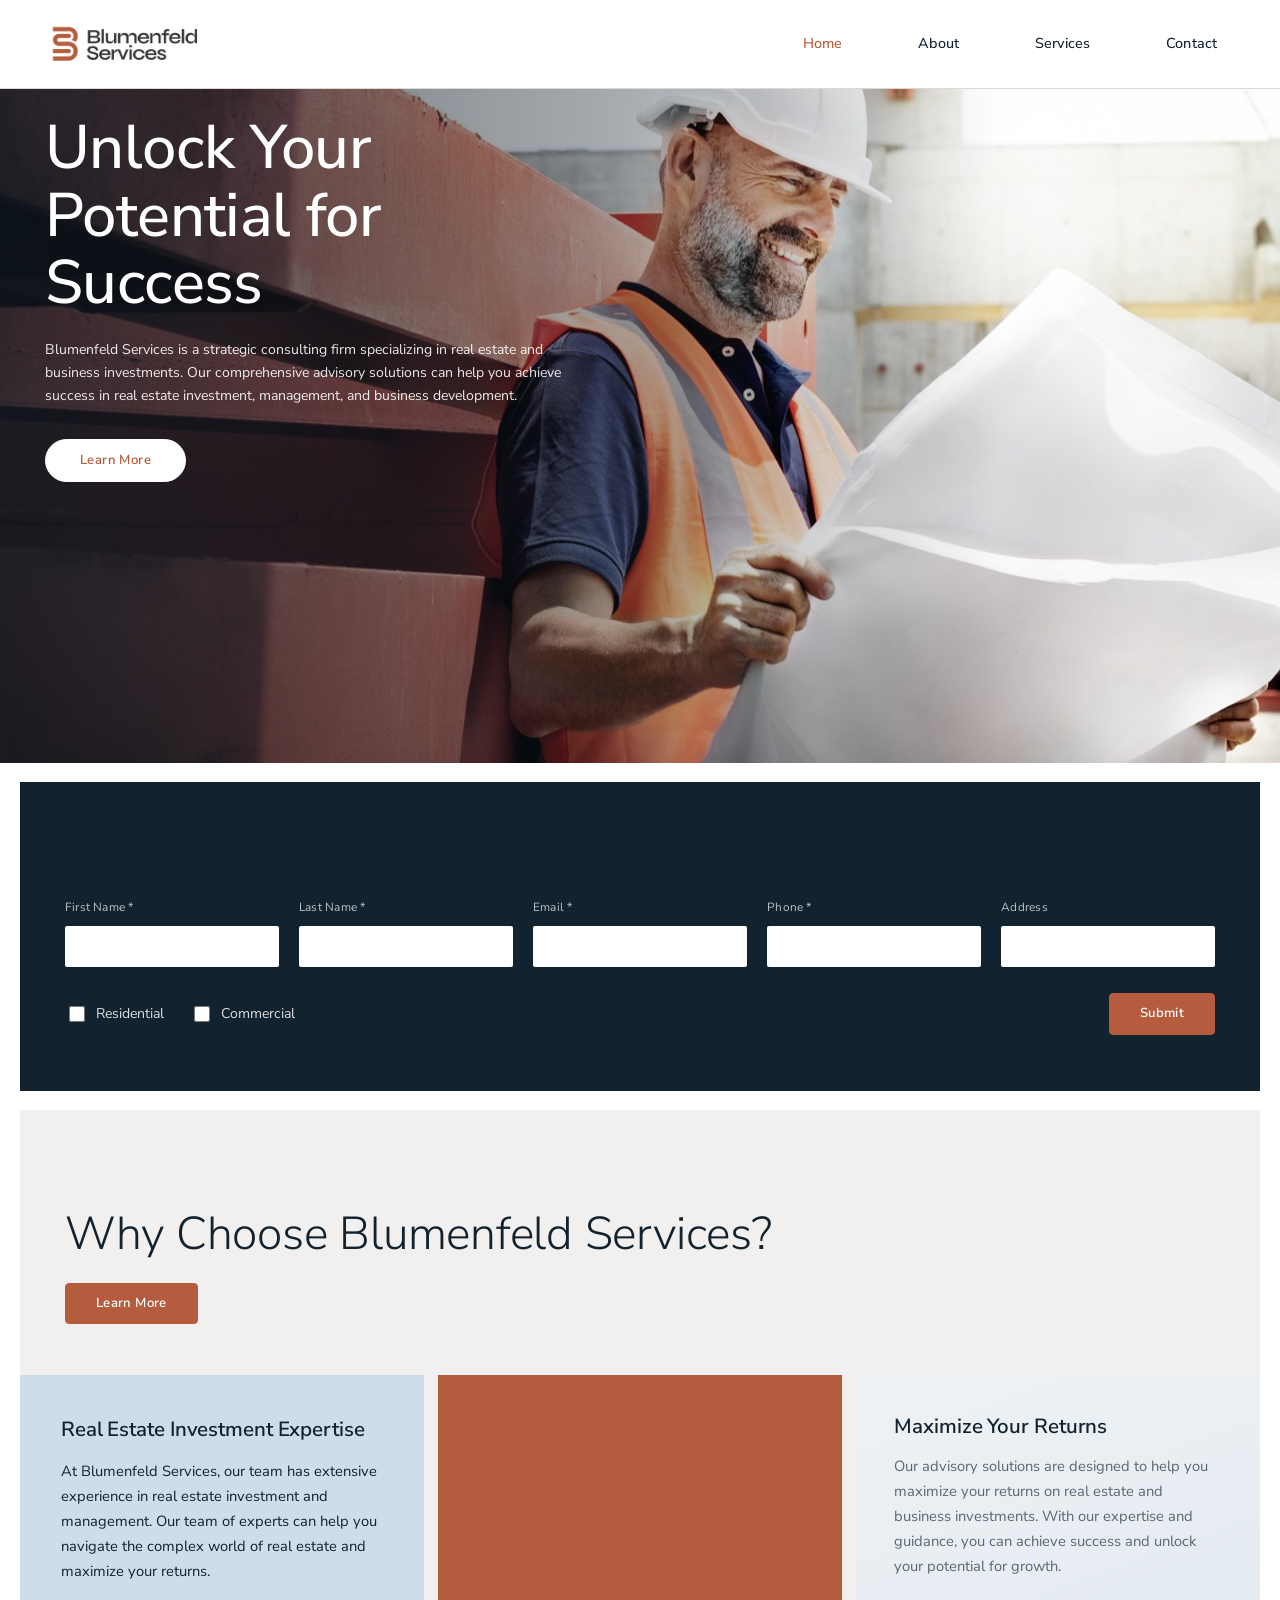
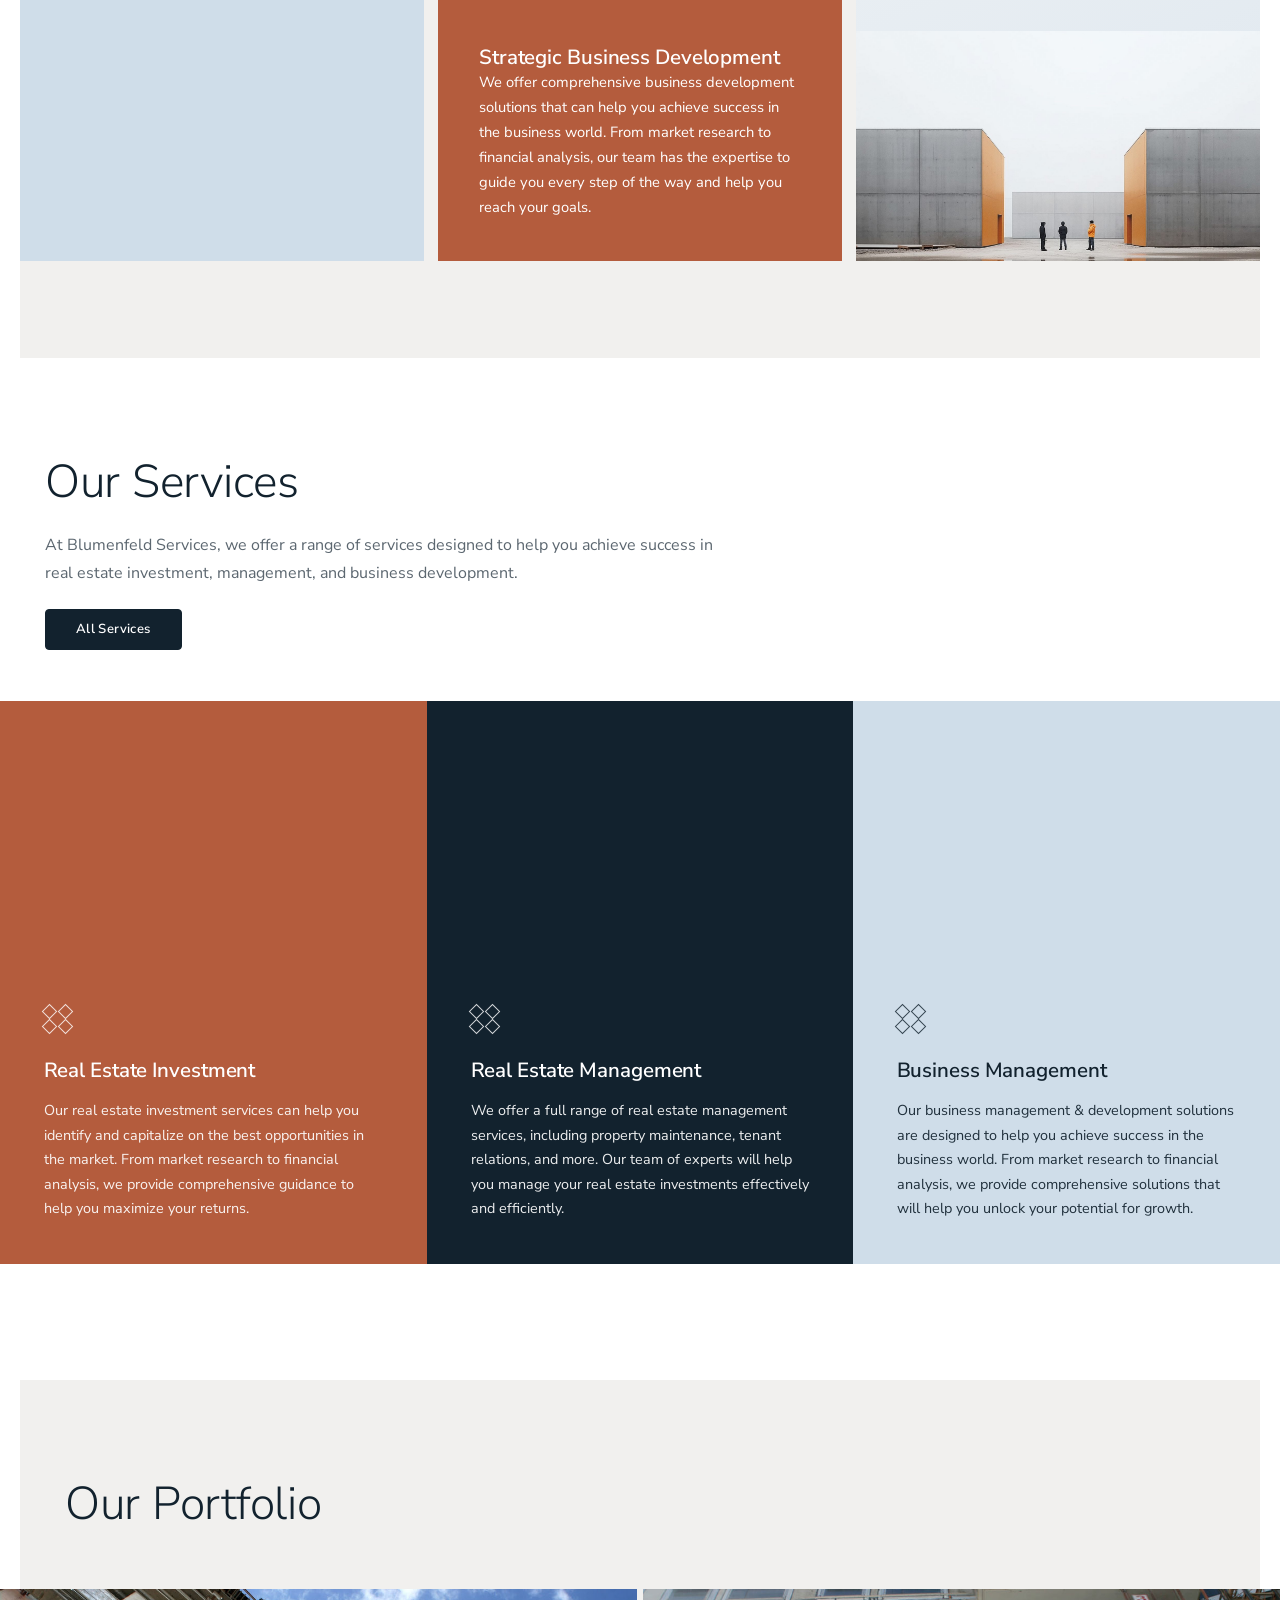
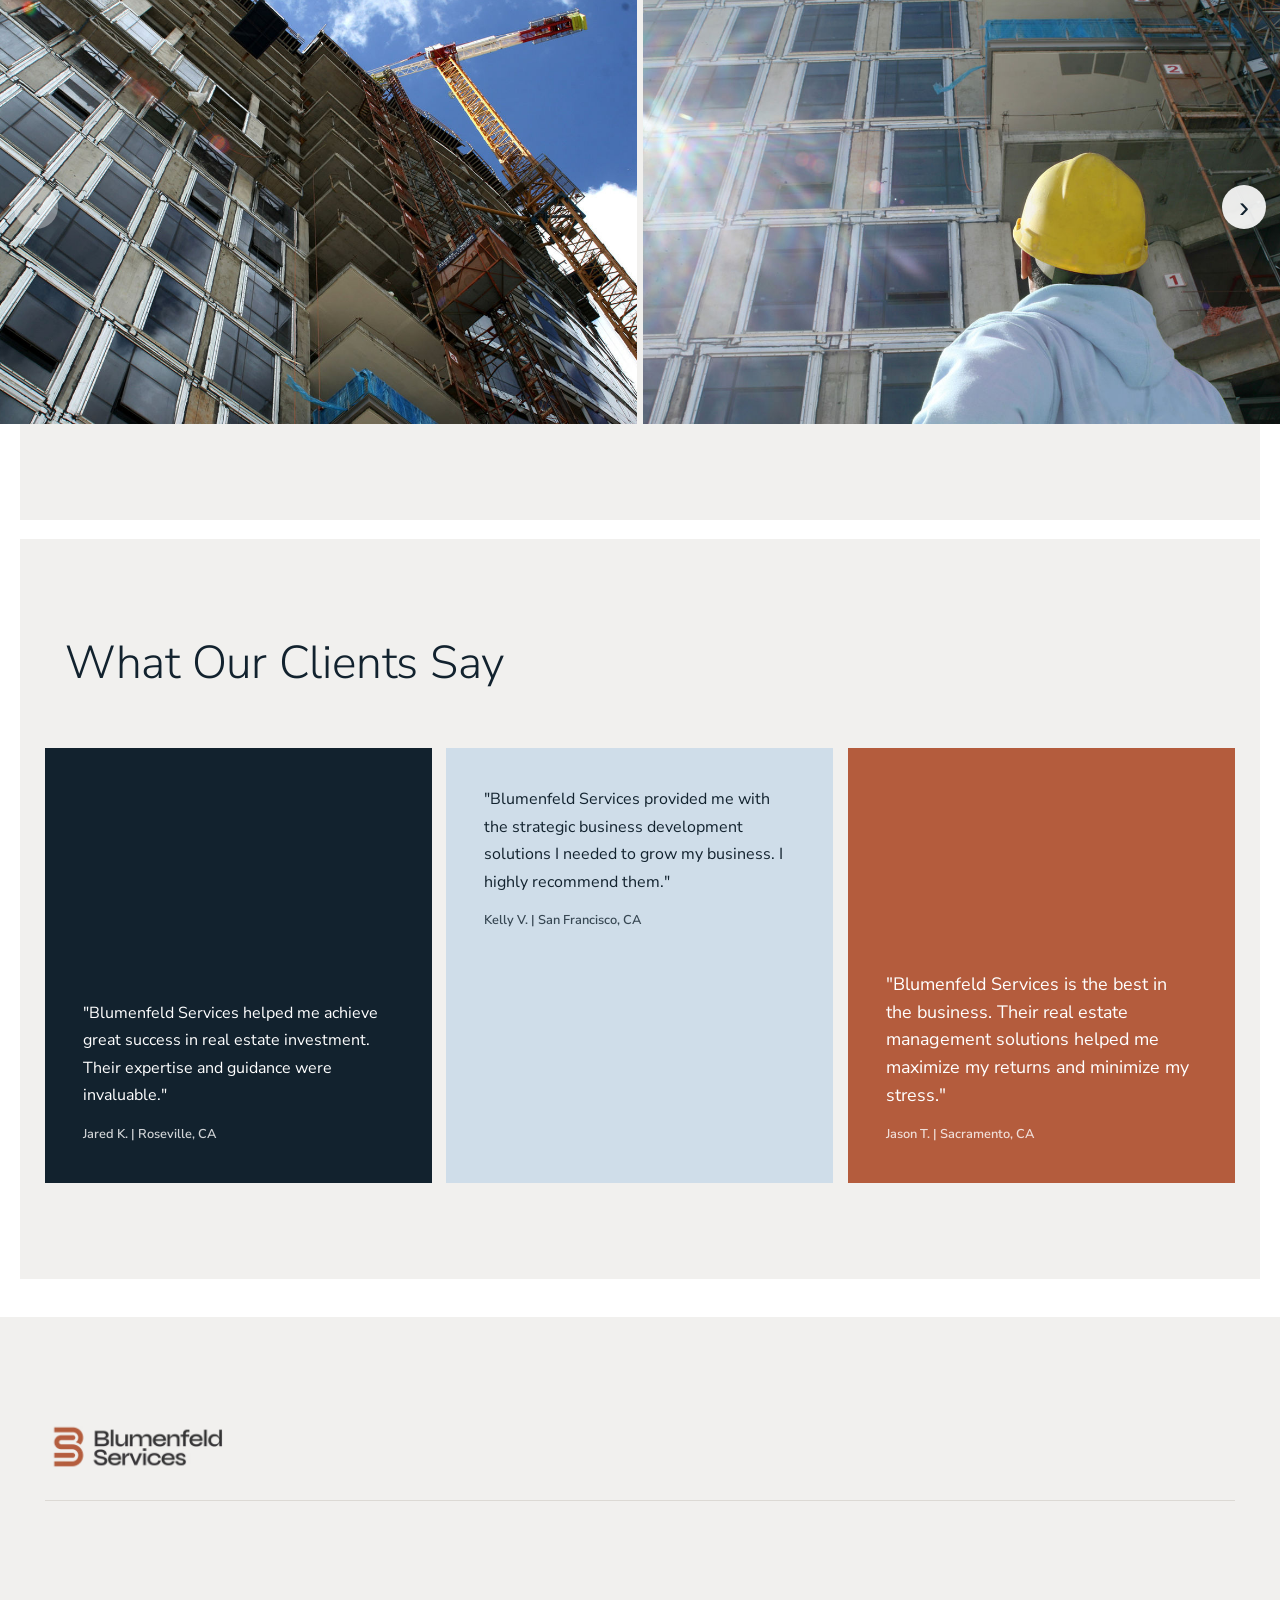
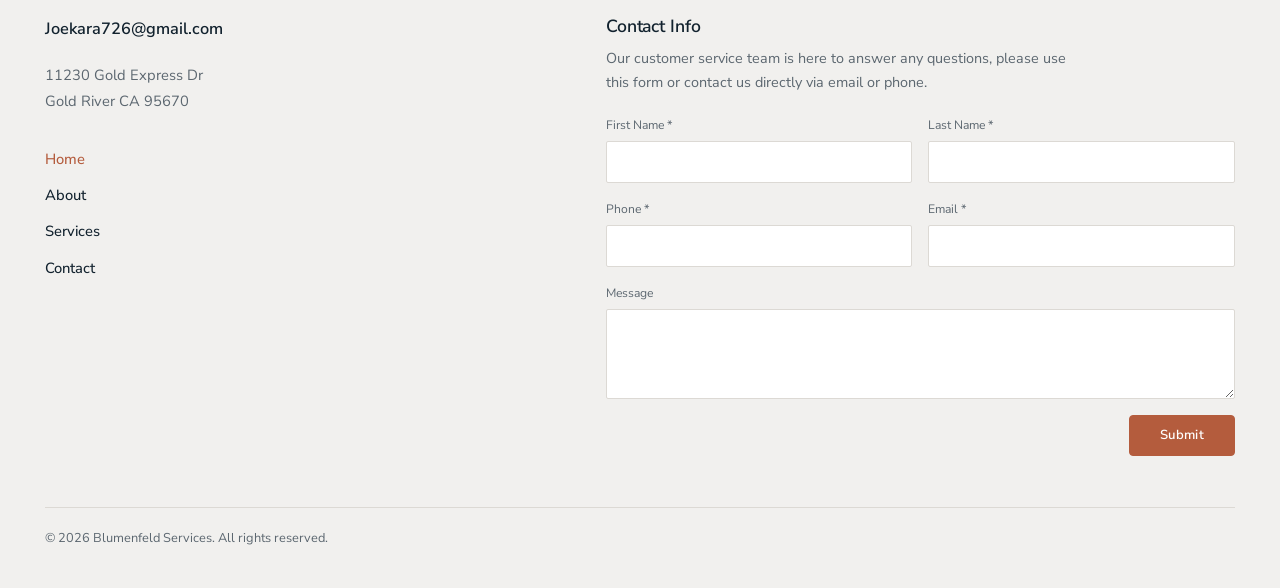
==== commit 57440931: "Add metadata and favicon to V2 pages - favicon.svg (terracotta B monogram) + apple-touch-icon.png 51" ====
--- a/v2/index.html
+++ b/v2/index.html
@@ -5,6 +5,20 @@
   <meta name="viewport" content="width=device-width, initial-scale=1.0" />
   <title>Blumenfeld Services | Real Estate &amp; Business Consulting</title>
   <meta name="description" content="Blumenfeld Services is a strategic consulting firm specializing in real estate and business investments. Expert guidance built on over 30 years of experience." />
+  <link rel="canonical" href="https://blumenfeldservices.com/" />
+  <link rel="icon" type="image/svg+xml" href="favicon.svg" />
+  <link rel="apple-touch-icon" href="apple-touch-icon.png" />
+  <meta name="theme-color" content="#B45C3D" />
+  <meta property="og:type" content="website" />
+  <meta property="og:site_name" content="Blumenfeld Services" />
+  <meta property="og:url" content="https://blumenfeldservices.com/" />
+  <meta property="og:title" content="Blumenfeld Services | Real Estate &amp; Business Consulting" />
+  <meta property="og:description" content="Strategic consulting in real estate and business investments. Expert guidance built on over 30 years of experience." />
+  <meta property="og:image" content="https://blumenfeldservices.com/assets/v2/hero-home.jpg" />
+  <meta name="twitter:card" content="summary_large_image" />
+  <meta name="twitter:title" content="Blumenfeld Services | Real Estate &amp; Business Consulting" />
+  <meta name="twitter:description" content="Strategic consulting in real estate and business investments. Over 30 years of experience." />
+  <meta name="twitter:image" content="https://blumenfeldservices.com/assets/v2/hero-home.jpg" />
   <link rel="preconnect" href="https://fonts.googleapis.com" />
   <link rel="preconnect" href="https://fonts.gstatic.com" crossorigin />
   <link href="https://fonts.googleapis.com/css2?family=Nunito+Sans:ital,opsz,wght@0,6..12,300;0,6..12,400;0,6..12,600;0,6..12,700;0,6..12,800;1,6..12,400&display=swap" rel="stylesheet" />
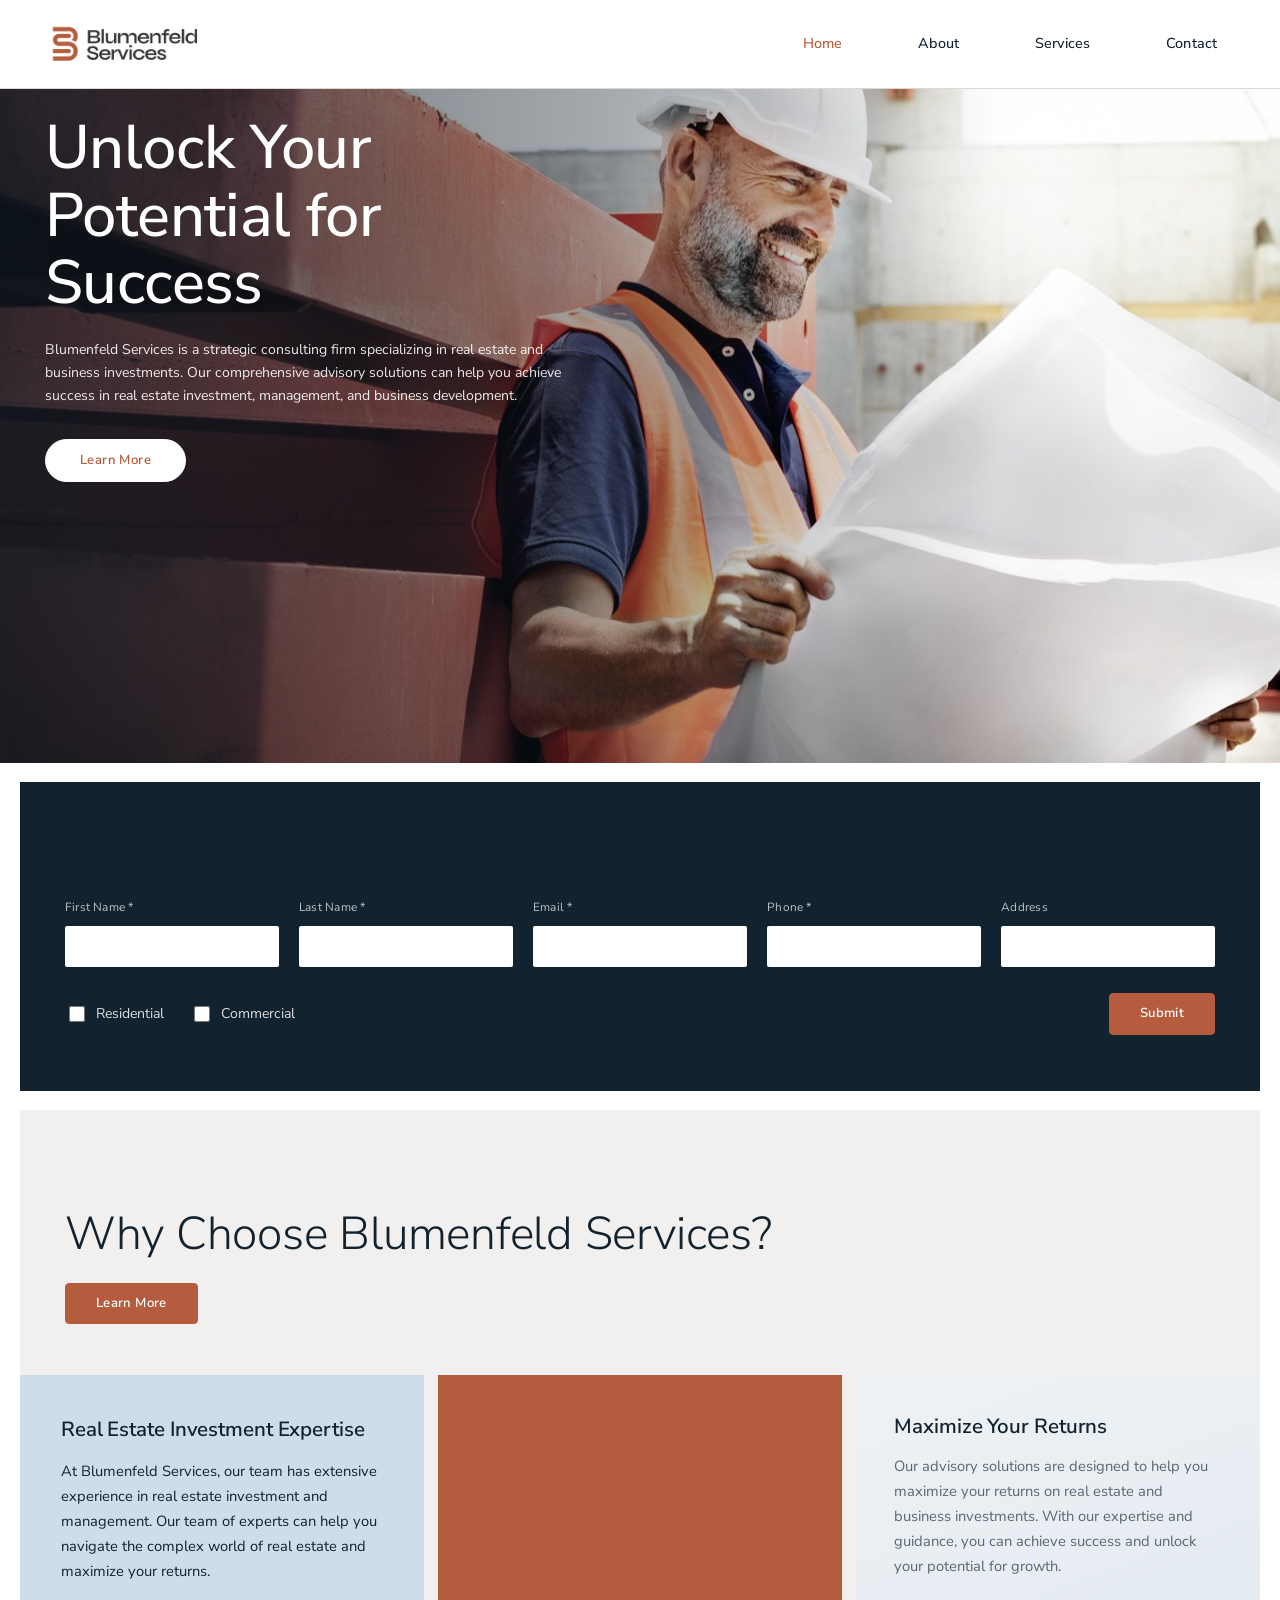
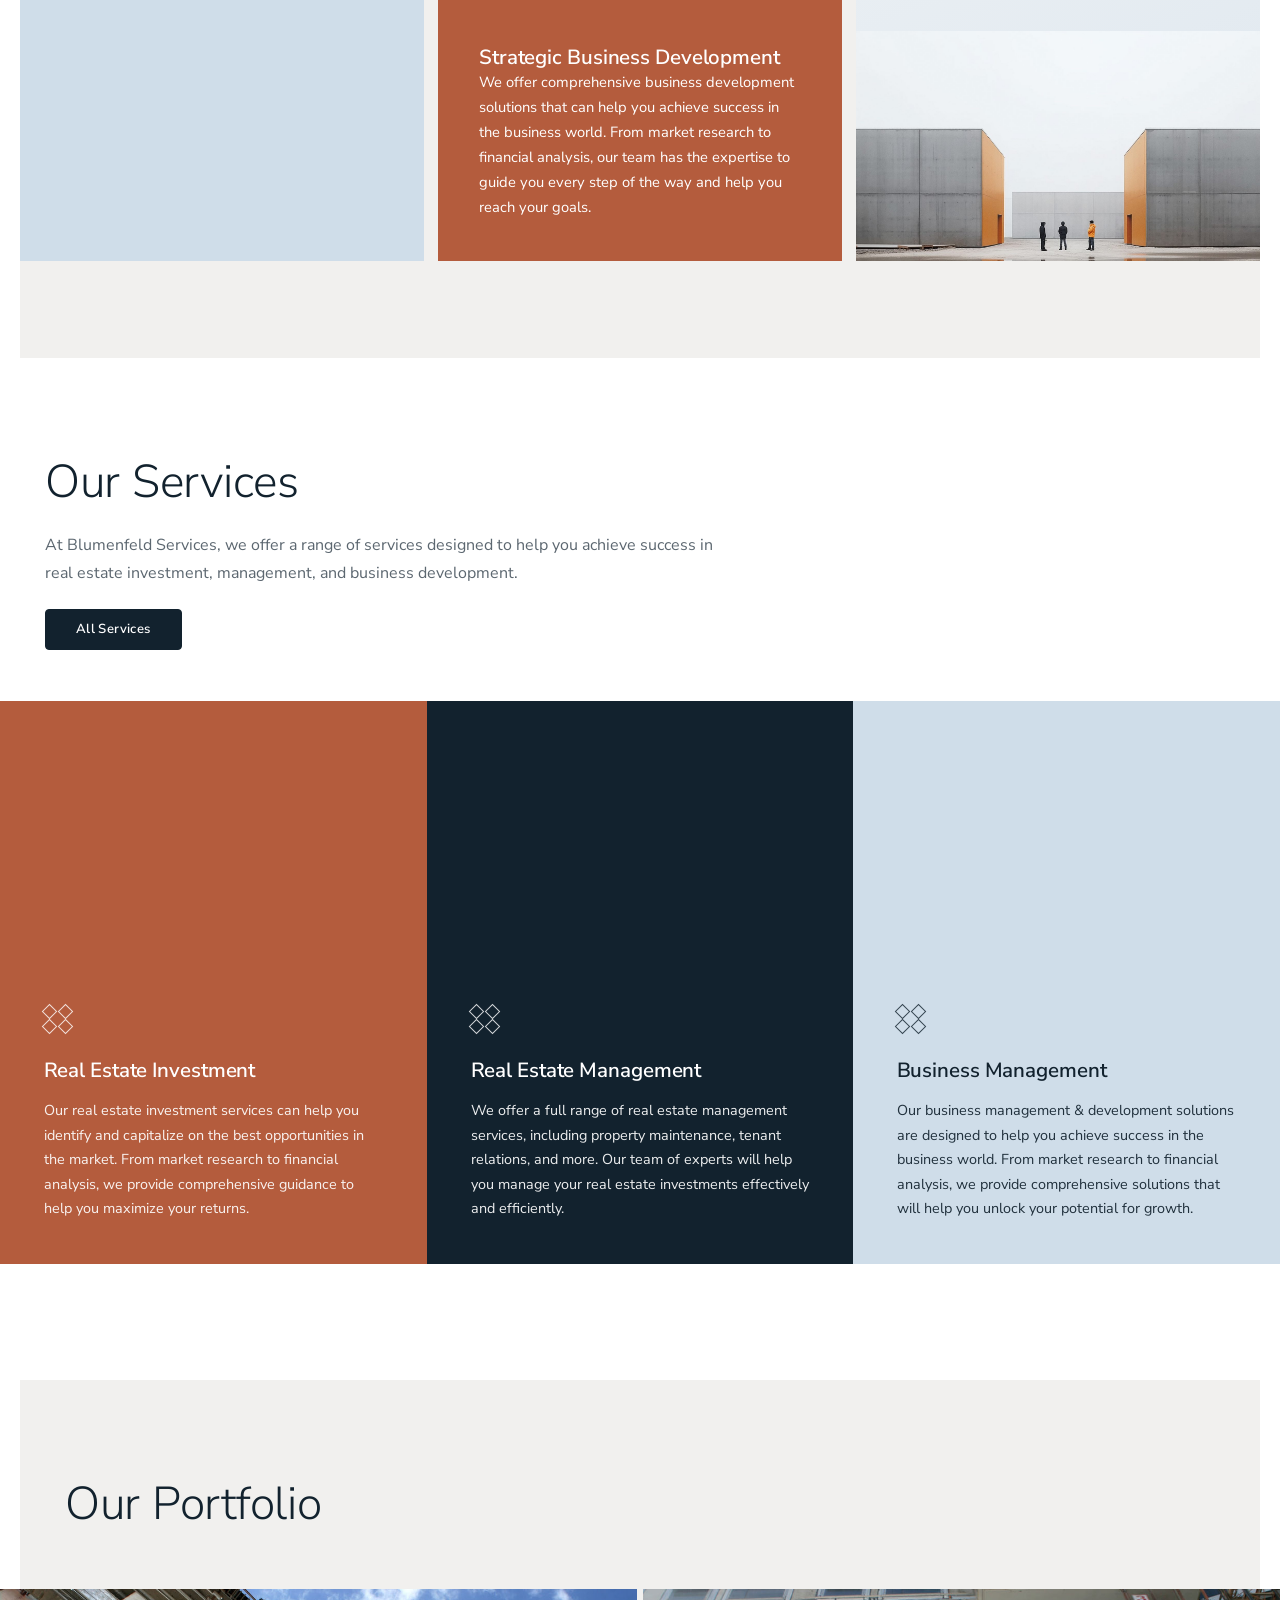
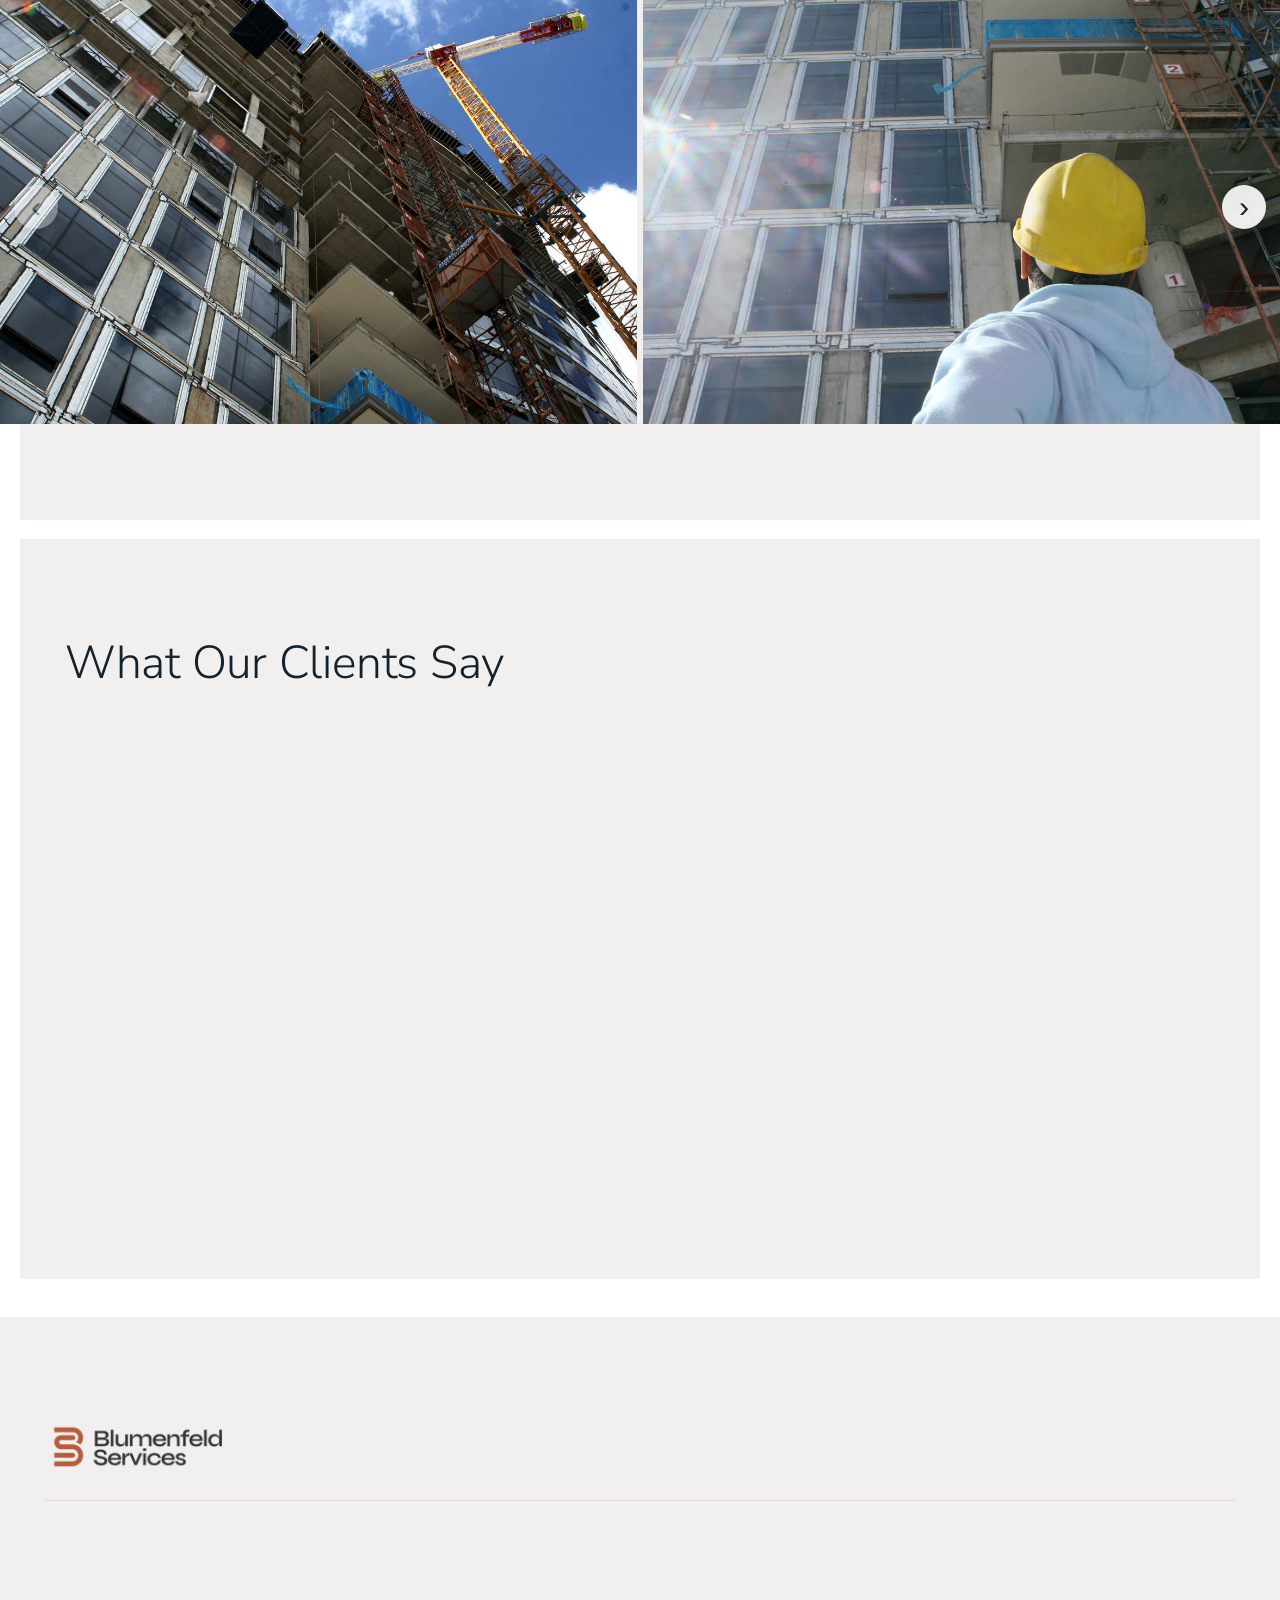
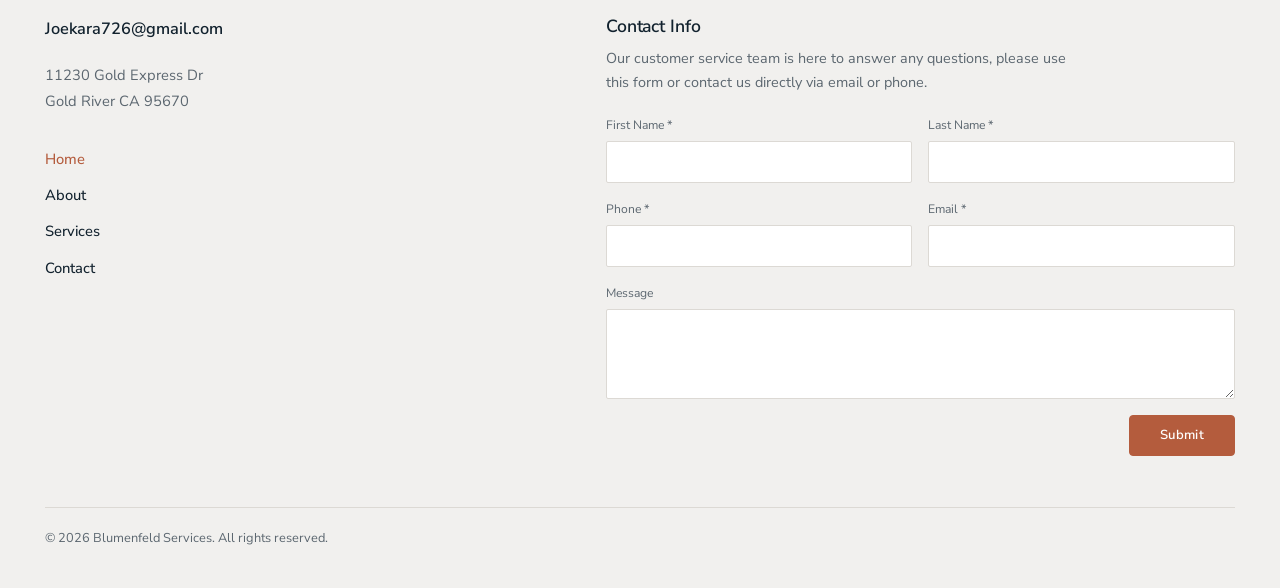
==== commit 39b88344: "Replace favicon with brand mark Extract terracotta glyph from logo wordmark. Use favicon.ico (multi-" ====
--- a/v2/index.html
+++ b/v2/index.html
@@ -6,7 +6,8 @@
   <title>Blumenfeld Services | Real Estate &amp; Business Consulting</title>
   <meta name="description" content="Blumenfeld Services is a strategic consulting firm specializing in real estate and business investments. Expert guidance built on over 30 years of experience." />
   <link rel="canonical" href="https://blumenfeldservices.com/" />
-  <link rel="icon" type="image/svg+xml" href="favicon.svg" />
+  <link rel="icon" href="favicon.ico" sizes="any" />
+  <link rel="icon" type="image/png" href="favicon-32.png" sizes="32x32" />
   <link rel="apple-touch-icon" href="apple-touch-icon.png" />
   <meta name="theme-color" content="#B45C3D" />
   <meta property="og:type" content="website" />
